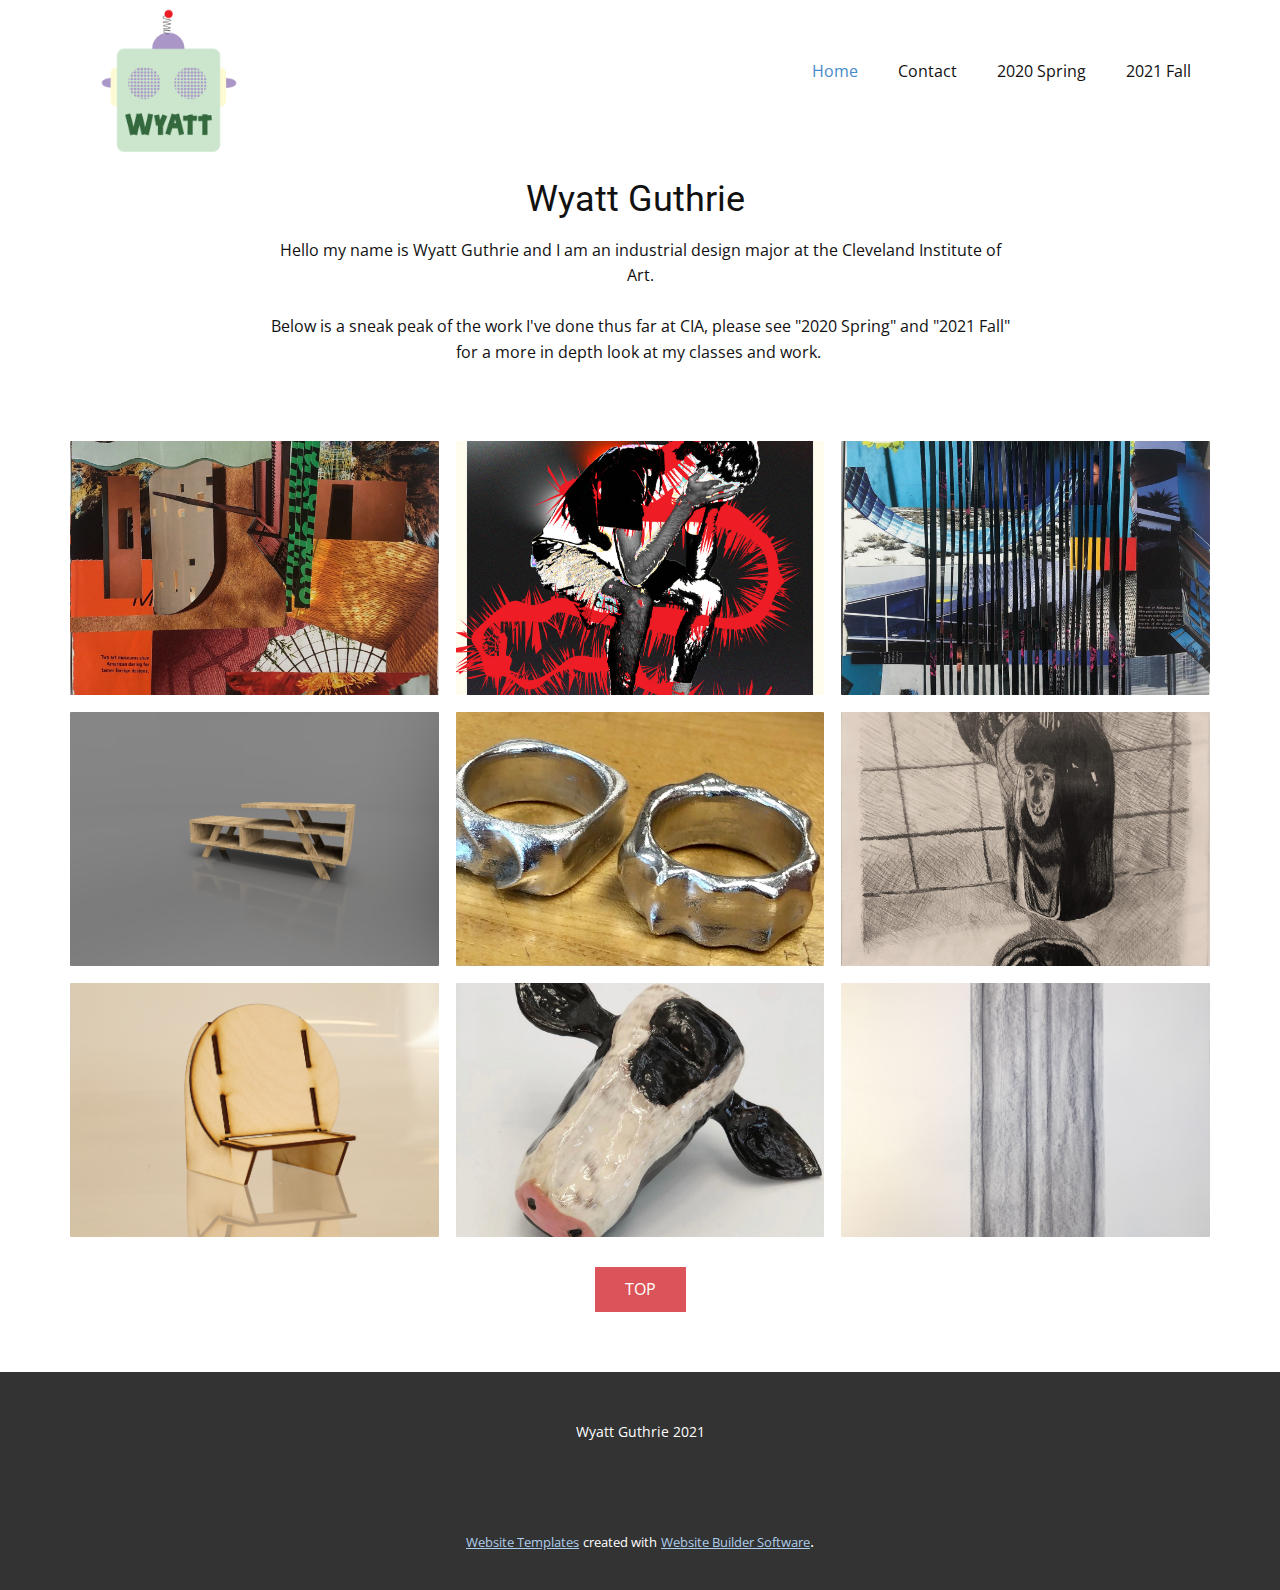
==== index.html @ 9c0a0029 "first commit" ====
<!DOCTYPE html>
<html style="font-size: 16px;">
  <head>
    <meta name="viewport" content="width=device-width, initial-scale=1.0">
    <meta charset="utf-8">
    <meta name="keywords" content="Wyatt Guthrie">
    <meta name="description" content="">
    <meta name="page_type" content="np-template-header-footer-from-plugin">
    <title>Home</title>
    <link rel="stylesheet" href="nicepage.css" media="screen">
<link rel="stylesheet" href="Home.css" media="screen">
    <script class="u-script" type="text/javascript" src="jquery.js" defer=""></script>
    <script class="u-script" type="text/javascript" src="nicepage.js" defer=""></script>
    <meta name="generator" content="Nicepage 3.12.1, nicepage.com">
    <link id="u-theme-google-font" rel="stylesheet" href="https://fonts.googleapis.com/css?family=Roboto:100,100i,300,300i,400,400i,500,500i,700,700i,900,900i|Open+Sans:300,300i,400,400i,600,600i,700,700i,800,800i">
    
    
    <script type="application/ld+json">{
		"@context": "http://schema.org",
		"@type": "Organization",
		"name": "",
		"url": "index.html",
		"logo": "images/5_Logo_.png"
}</script>
    <meta property="og:title" content="Home">
    <meta property="og:type" content="website">
    <meta name="theme-color" content="#478ac9">
    <link rel="canonical" href="index.html">
    <meta property="og:url" content="index.html">
  </head>
  <body data-home-page="Home.html" data-home-page-title="Home" class="u-body"><header class="u-align-left u-clearfix u-header u-header" id="sec-739e"><div class="u-clearfix u-sheet u-sheet-1">
        <a href="https://nicepage.com" class="u-image u-logo u-image-1" data-image-width="2000" data-image-height="2800">
          <img src="images/5_Logo_.png" class="u-logo-image u-logo-image-1" data-image-width="277.2563">
        </a>
        <nav class="u-menu u-menu-dropdown u-offcanvas u-menu-1">
          <div class="menu-collapse" style="font-size: 1rem; letter-spacing: 0px;">
            <a class="u-button-style u-custom-left-right-menu-spacing u-custom-padding-bottom u-custom-top-bottom-menu-spacing u-nav-link u-text-active-palette-1-base u-text-hover-palette-2-base" href="#">
              <svg><use xmlns:xlink="http://www.w3.org/1999/xlink" xlink:href="#menu-hamburger"></use></svg>
              <svg version="1.1" xmlns="http://www.w3.org/2000/svg" xmlns:xlink="http://www.w3.org/1999/xlink"><defs><symbol id="menu-hamburger" viewBox="0 0 16 16" style="width: 16px; height: 16px;"><rect y="1" width="16" height="2"></rect><rect y="7" width="16" height="2"></rect><rect y="13" width="16" height="2"></rect>
</symbol>
</defs></svg>
            </a>
          </div>
          <div class="u-custom-menu u-nav-container">
            <ul class="u-nav u-unstyled u-nav-1"><li class="u-nav-item"><a class="u-button-style u-nav-link u-text-active-palette-1-base u-text-hover-palette-2-base" href="Home.html" style="padding: 10px 20px;">Home</a>
</li><li class="u-nav-item"><a class="u-button-style u-nav-link u-text-active-palette-1-base u-text-hover-palette-2-base" href="Contact.html" style="padding: 10px 20px;">Contact</a>
</li><li class="u-nav-item"><a class="u-button-style u-nav-link u-text-active-palette-1-base u-text-hover-palette-2-base" href="2020-Spring.html" style="padding: 10px 20px;">2020 Spring</a>
</li><li class="u-nav-item"><a class="u-button-style u-nav-link u-text-active-palette-1-base u-text-hover-palette-2-base" href="2021-Fall.html" style="padding: 10px 20px;">2021 Fall</a>
</li></ul>
          </div>
          <div class="u-custom-menu u-nav-container-collapse">
            <div class="u-black u-container-style u-inner-container-layout u-opacity u-opacity-95 u-sidenav">
              <div class="u-sidenav-overflow">
                <div class="u-menu-close"></div>
                <ul class="u-align-center u-nav u-popupmenu-items u-unstyled u-nav-2"><li class="u-nav-item"><a class="u-button-style u-nav-link" href="Home.html" style="padding: 10px 20px;">Home</a>
</li><li class="u-nav-item"><a class="u-button-style u-nav-link" href="Contact.html" style="padding: 10px 20px;">Contact</a>
</li><li class="u-nav-item"><a class="u-button-style u-nav-link" href="2020-Spring.html" style="padding: 10px 20px;">2020 Spring</a>
</li><li class="u-nav-item"><a class="u-button-style u-nav-link" href="2021-Fall.html" style="padding: 10px 20px;">2021 Fall</a>
</li></ul>
              </div>
            </div>
            <div class="u-black u-menu-overlay u-opacity u-opacity-70"></div>
          </div>
        </nav>
      </div></header>
    <section class="u-align-center u-clearfix u-section-1" id="sec-0def">
      <div class="u-clearfix u-sheet u-sheet-1">
        <h2 class="u-text u-text-1">Wyatt Guthrie&nbsp;</h2>
        <p class="u-text u-text-2">Hello my name is Wyatt Guthrie and I am an industrial design major at the Cleveland Institute of Art.<br>
          <br>Below is a sneak peak of the work I've done thus far at CIA, please see "2020 Spring" and "2021 Fall" for a more in depth look at my classes and work.&nbsp;
        </p>
        <div class="u-expanded-width u-gallery u-layout-grid u-lightbox u-show-text-on-hover u-gallery-1">
          <div class="u-gallery-inner u-gallery-inner-1">
            <div class="u-effect-fade u-effect-hover-liftUp u-gallery-item u-radius-1 u-shape-round">
              <div class="u-back-slide u-back-slide-1" data-image-width="1326" data-image-height="1600">
                <img src="images/2020-09-02GuthrieJames2DdesignProj2_Page_3.jpg" alt="" data-image-width="2000" data-image-height="1333" class="u-back-image u-expanded">
              </div>
              <div class="u-over-slide u-shading u-over-slide-1">
                <h3 class="u-gallery-heading"></h3>
                <p class="u-gallery-text"></p>
              </div>
            </div>
            <div class="u-effect-fade u-effect-hover-liftUp u-gallery-item u-radius-1 u-shape-round">
              <div class="u-back-slide" data-image-width="3600" data-image-height="5040">
                <img class="u-back-image u-expanded" src="images/6_COPYGuthrie11.42020Digital1Project62.png">
              </div>
              <div class="u-over-slide u-shading u-over-slide-2">
                <h3 class="u-gallery-heading"></h3>
                <p class="u-gallery-text"></p>
              </div>
            </div>
            <div class="u-effect-fade u-effect-hover-liftUp u-gallery-item u-radius-1 u-shape-round">
              <div class="u-back-slide" data-image-width="1313" data-image-height="1600">
                <img class="u-back-image u-expanded" src="images/2020-09-02GuthrieJames2DdesignProj2_Page_2.jpg">
              </div>
              <div class="u-over-slide u-shading u-over-slide-3">
                <h3 class="u-gallery-heading"></h3>
                <p class="u-gallery-text"></p>
              </div>
            </div>
            <div class="u-effect-fade u-effect-hover-liftUp u-gallery-item u-radius-1 u-shape-round">
              <div class="u-back-slide" data-image-width="2048" data-image-height="1536">
                <img class="u-back-image u-expanded" src="images/restart_20210315_Guthrie_Wyatt_CNC_Furniture_2021-Apr-14_11-12-35PM-000_CustomizedView29751793558.png">
              </div>
              <div class="u-over-slide u-shading u-over-slide-4">
                <h3 class="u-gallery-heading"></h3>
                <p class="u-gallery-text"></p>
              </div>
            </div>
            <div class="u-effect-fade u-effect-hover-liftUp u-gallery-item u-radius-1 u-shape-round">
              <div class="u-back-slide" data-image-width="994" data-image-height="433">
                <img class="u-back-image u-expanded" src="images/IMG-0435.jpg">
              </div>
              <div class="u-over-slide u-shading u-over-slide-5">
                <h3 class="u-gallery-heading"></h3>
                <p class="u-gallery-text"></p>
              </div>
            </div>
            <div class="u-effect-fade u-effect-hover-liftUp u-gallery-item u-radius-1 u-shape-round">
              <div class="u-back-slide" data-image-width="1205" data-image-height="1600">
                <img class="u-back-image u-expanded" src="images/2021-04-1817-53_Page_3.jpg">
              </div>
              <div class="u-over-slide u-shading u-over-slide-6">
                <h3 class="u-gallery-heading"></h3>
                <p class="u-gallery-text"></p>
              </div>
            </div>
            <div class="u-effect-fade u-effect-hover-liftUp u-gallery-item u-radius-1 u-shape-round u-gallery-item-7" data-image-width="1280" data-image-height="720">
              <div class="u-back-slide" data-image-width="1600" data-image-height="1067">
                <img class="u-back-image u-expanded u-back-image-7" src="images/IMG_9822.png">
              </div>
              <div class="u-over-slide u-shading u-over-slide-7">
                <h3 class="u-gallery-heading" style="background-image: none;"></h3>
                <p class="u-gallery-text" style="background-image: none;"></p>
              </div>
            </div>
            <div class="u-effect-fade u-effect-hover-liftUp u-gallery-item u-radius-1 u-shape-round u-gallery-item-8" data-image-width="1280" data-image-height="777">
              <div class="u-back-slide" data-image-width="1125" data-image-height="1125">
                <img class="u-back-image u-expanded u-back-image-8" src="images/IMG-0429.jpg">
              </div>
              <div class="u-over-slide u-shading u-over-slide-8">
                <h3 class="u-gallery-heading" style="background-image: none;"></h3>
                <p class="u-gallery-text" style="background-image: none;"></p>
              </div>
            </div>
            <div class="u-effect-fade u-effect-hover-liftUp u-gallery-item u-radius-1 u-shape-round u-gallery-item-9" data-image-width="2000" data-image-height="1333">
              <div class="u-back-slide" data-image-width="769" data-image-height="1600">
                <img class="u-back-image u-expanded" src="images/GuthrieObsevationalDrawingPortfolio_Page_41.jpg">
              </div>
              <div class="u-over-slide u-shading u-over-slide-9">
                <h3 class="u-gallery-heading" style="background-image: none;"></h3>
                <p class="u-gallery-text" style="background-image: none;"></p>
              </div>
            </div>
          </div>
        </div>
        <a href="" class="u-btn u-button-style u-hover-palette-2-dark-1 u-palette-2-base u-btn-1">TOP</a>
      </div>
    </section>
    
    
    <footer class="u-align-center u-clearfix u-footer u-grey-80 u-footer" id="sec-3992"><div class="u-clearfix u-sheet u-sheet-1">
        <p class="u-small-text u-text u-text-variant u-text-1">Wyatt Guthrie 2021</p>
      </div></footer>
    <section class="u-backlink u-clearfix u-grey-80">
      <a class="u-link" href="https://nicepage.com/website-templates" target="_blank">
        <span>Website Templates</span>
      </a>
      <p class="u-text">
        <span>created with</span>
      </p>
      <a class="u-link" href="https://nicepage.com/" target="_blank">
        <span>Website Builder Software</span>
      </a>. 
    </section>
  </body>
</html>
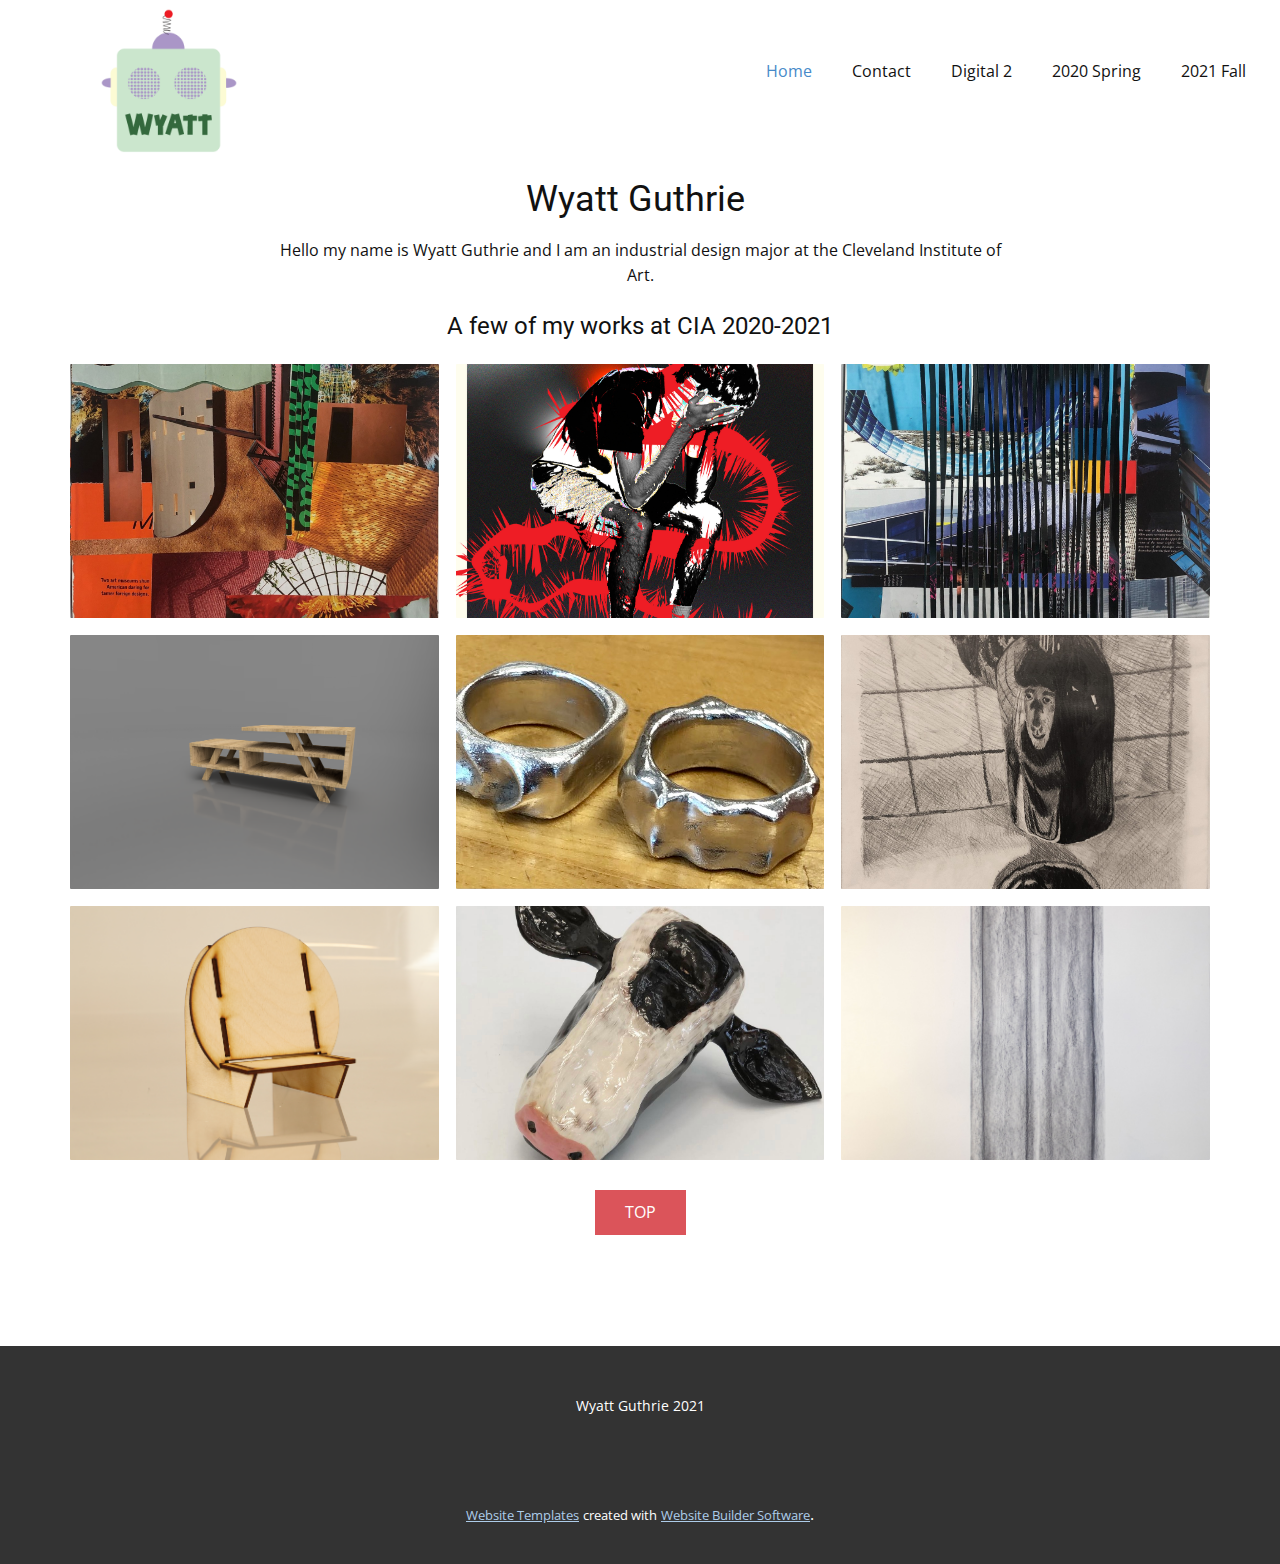
==== commit 5a644474: "Commit2" ====
--- a/index.html
+++ b/index.html
@@ -11,7 +11,7 @@
 <link rel="stylesheet" href="Home.css" media="screen">
     <script class="u-script" type="text/javascript" src="jquery.js" defer=""></script>
     <script class="u-script" type="text/javascript" src="nicepage.js" defer=""></script>
-    <meta name="generator" content="Nicepage 3.12.1, nicepage.com">
+    <meta name="generator" content="Nicepage 3.13.1, nicepage.com">
     <link id="u-theme-google-font" rel="stylesheet" href="https://fonts.googleapis.com/css?family=Roboto:100,100i,300,300i,400,400i,500,500i,700,700i,900,900i|Open+Sans:300,300i,400,400i,600,600i,700,700i,800,800i">
     
     
@@ -44,6 +44,7 @@
           <div class="u-custom-menu u-nav-container">
             <ul class="u-nav u-unstyled u-nav-1"><li class="u-nav-item"><a class="u-button-style u-nav-link u-text-active-palette-1-base u-text-hover-palette-2-base" href="Home.html" style="padding: 10px 20px;">Home</a>
 </li><li class="u-nav-item"><a class="u-button-style u-nav-link u-text-active-palette-1-base u-text-hover-palette-2-base" href="Contact.html" style="padding: 10px 20px;">Contact</a>
+</li><li class="u-nav-item"><a class="u-button-style u-nav-link u-text-active-palette-1-base u-text-hover-palette-2-base" href="Digital-2-.html" style="padding: 10px 20px;">Digital 2</a>
 </li><li class="u-nav-item"><a class="u-button-style u-nav-link u-text-active-palette-1-base u-text-hover-palette-2-base" href="2020-Spring.html" style="padding: 10px 20px;">2020 Spring</a>
 </li><li class="u-nav-item"><a class="u-button-style u-nav-link u-text-active-palette-1-base u-text-hover-palette-2-base" href="2021-Fall.html" style="padding: 10px 20px;">2021 Fall</a>
 </li></ul>
@@ -54,6 +55,7 @@
                 <div class="u-menu-close"></div>
                 <ul class="u-align-center u-nav u-popupmenu-items u-unstyled u-nav-2"><li class="u-nav-item"><a class="u-button-style u-nav-link" href="Home.html" style="padding: 10px 20px;">Home</a>
 </li><li class="u-nav-item"><a class="u-button-style u-nav-link" href="Contact.html" style="padding: 10px 20px;">Contact</a>
+</li><li class="u-nav-item"><a class="u-button-style u-nav-link" href="Digital-2-.html" style="padding: 10px 20px;">Digital 2</a>
 </li><li class="u-nav-item"><a class="u-button-style u-nav-link" href="2020-Spring.html" style="padding: 10px 20px;">2020 Spring</a>
 </li><li class="u-nav-item"><a class="u-button-style u-nav-link" href="2021-Fall.html" style="padding: 10px 20px;">2021 Fall</a>
 </li></ul>
@@ -67,8 +69,8 @@
       <div class="u-clearfix u-sheet u-sheet-1">
         <h2 class="u-text u-text-1">Wyatt Guthrie&nbsp;</h2>
         <p class="u-text u-text-2">Hello my name is Wyatt Guthrie and I am an industrial design major at the Cleveland Institute of Art.<br>
-          <br>Below is a sneak peak of the work I've done thus far at CIA, please see "2020 Spring" and "2021 Fall" for a more in depth look at my classes and work.&nbsp;
         </p>
+        <h4 class="u-text u-text-3">A few of my works at CIA 2020-2021</h4>
         <div class="u-expanded-width u-gallery u-layout-grid u-lightbox u-show-text-on-hover u-gallery-1">
           <div class="u-gallery-inner u-gallery-inner-1">
             <div class="u-effect-fade u-effect-hover-liftUp u-gallery-item u-radius-1 u-shape-round">
--- a/nicepage.css
+++ b/nicepage.css
@@ -8264,6 +8264,9 @@
     display: none !important;
   }
 }
+.u-invisible {
+  visibility: hidden;
+}
 .u-border-none {
   border-width: 0 !important;
 }
@@ -33677,7 +33680,7 @@
 }
 
 .u-header .u-menu-1 {
-  margin: -168px auto 60px 722px;
+  margin: -168px -56px 60px auto;
 }
 
 .u-header .u-nav-1 {
@@ -33697,28 +33700,16 @@
   .u-header .u-menu-1 {
     width: auto;
     margin-top: -168px;
-    margin-left: 722px;
-  }
-}
-@media (max-width: 991px) {
-  .u-header .u-menu-1 {
-    margin-left: 553px;
-  }
-}
+    margin-right: -56px;
+  }
+}
+
 @media (max-width: 767px) {
   .u-header .u-image-1 {
     width: auto;
   }
-
-  .u-header .u-menu-1 {
-    margin-left: 415px;
-  }
-}
-@media (max-width: 575px) {
-  .u-header .u-menu-1 {
-    margin-left: 261px;
-  }
-}
+}
+
 .u-footer {
   background-image: none;
 }
--- a/Home.css
+++ b/Home.css
@@ -11,11 +11,16 @@
   margin: 18px auto 0;
 }
 
+.u-section-1 .u-text-3 {
+  width: 750px;
+  margin: 23px auto 0;
+}
+
 .u-section-1 .u-gallery-1 {
   height: 796px;
   grid-template-columns: auto auto auto;
   grid-gap: 17px 17px;
-  margin: 75px auto 0;
+  margin: 23px auto 0;
 }
 
 .u-section-1 .u-gallery-inner-1 {
@@ -127,6 +132,10 @@
     width: 720px;
   }
 
+  .u-section-1 .u-text-3 {
+    width: 720px;
+  }
+
   .u-section-1 .u-gallery-1 {
     height: 1256px;
     grid-template-columns: repeat(2, auto);
@@ -145,6 +154,10 @@
   }
 
   .u-section-1 .u-text-2 {
+    width: 540px;
+  }
+
+  .u-section-1 .u-text-3 {
     width: 540px;
   }
 
@@ -169,6 +182,10 @@
     width: 340px;
   }
 
+  .u-section-1 .u-text-3 {
+    width: 340px;
+  }
+
   .u-section-1 .u-gallery-1 {
     height: 2135px;
     margin-right: initial;
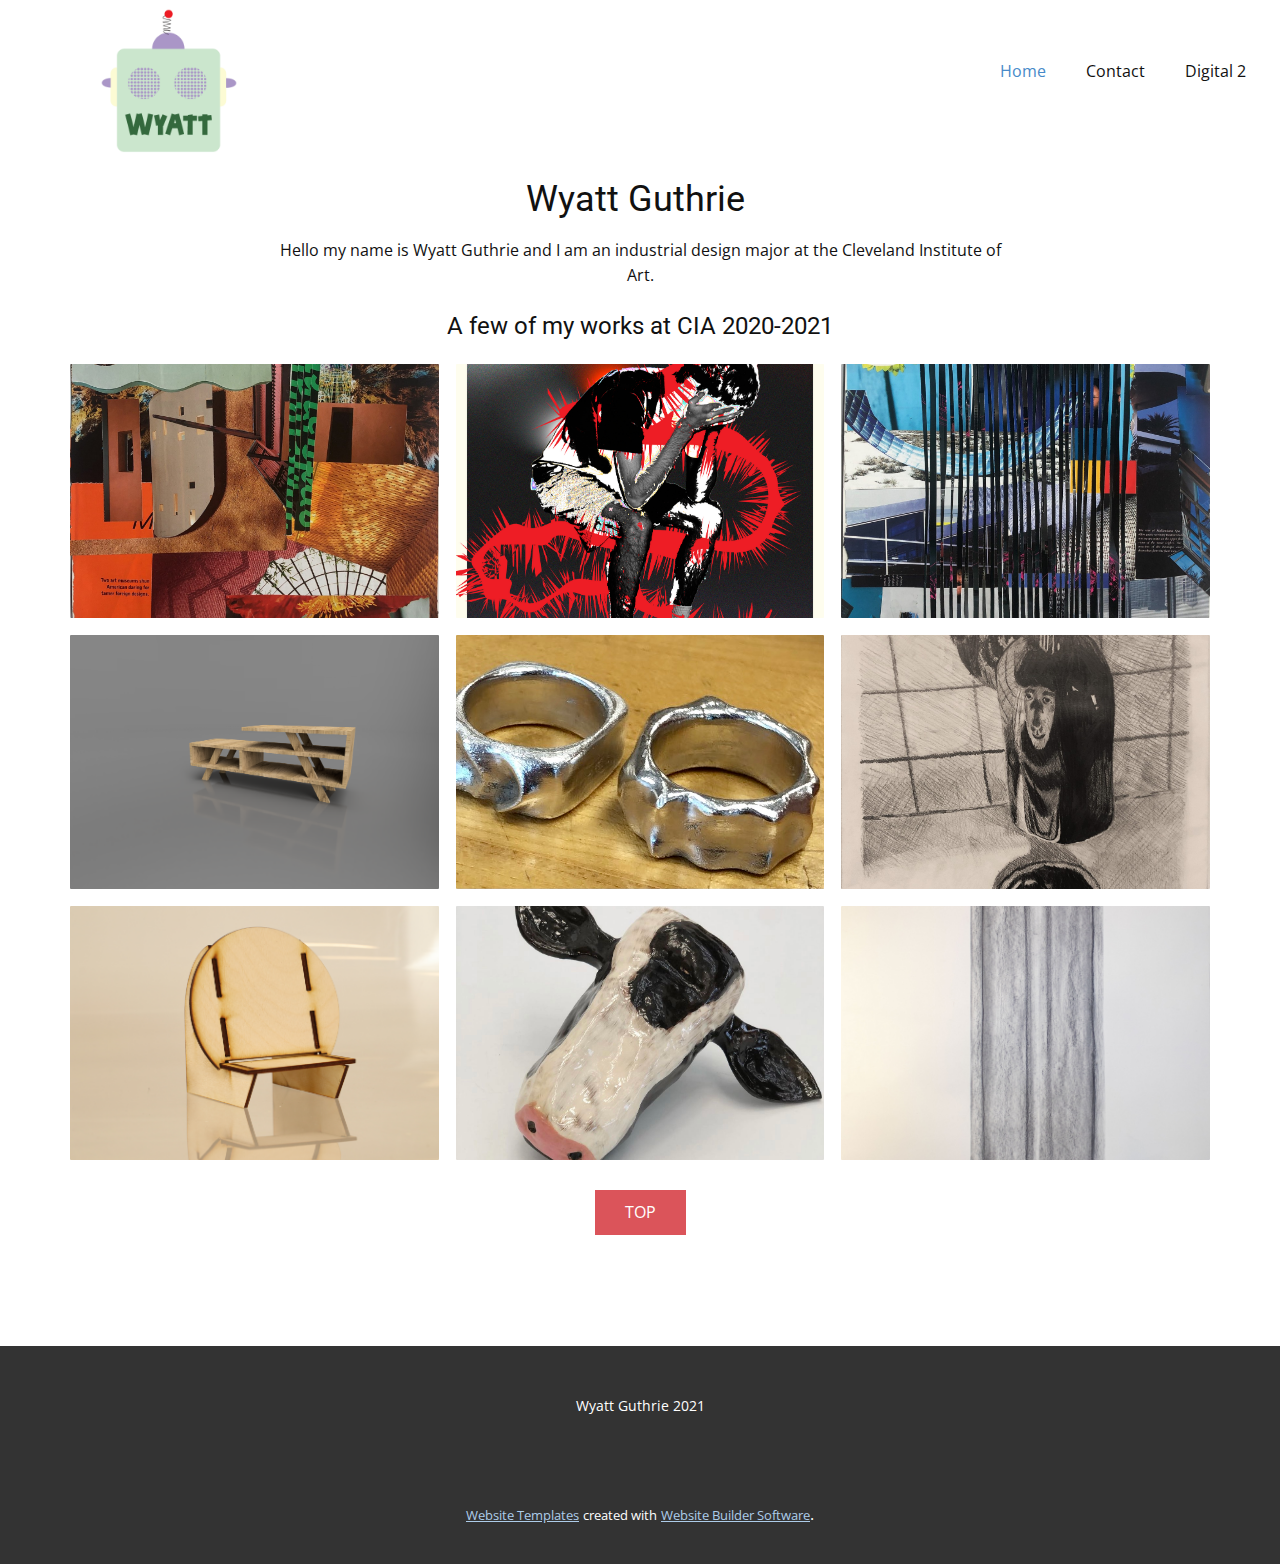
==== commit c4cd5910: "Commit5 added Digital II" ====
--- a/index.html
+++ b/index.html
@@ -44,9 +44,7 @@
           <div class="u-custom-menu u-nav-container">
             <ul class="u-nav u-unstyled u-nav-1"><li class="u-nav-item"><a class="u-button-style u-nav-link u-text-active-palette-1-base u-text-hover-palette-2-base" href="Home.html" style="padding: 10px 20px;">Home</a>
 </li><li class="u-nav-item"><a class="u-button-style u-nav-link u-text-active-palette-1-base u-text-hover-palette-2-base" href="Contact.html" style="padding: 10px 20px;">Contact</a>
-</li><li class="u-nav-item"><a class="u-button-style u-nav-link u-text-active-palette-1-base u-text-hover-palette-2-base" href="Digital-2-.html" style="padding: 10px 20px;">Digital 2</a>
-</li><li class="u-nav-item"><a class="u-button-style u-nav-link u-text-active-palette-1-base u-text-hover-palette-2-base" href="2020-Spring.html" style="padding: 10px 20px;">2020 Spring</a>
-</li><li class="u-nav-item"><a class="u-button-style u-nav-link u-text-active-palette-1-base u-text-hover-palette-2-base" href="2021-Fall.html" style="padding: 10px 20px;">2021 Fall</a>
+</li><li class="u-nav-item"><a class="u-button-style u-nav-link u-text-active-palette-1-base u-text-hover-palette-2-base" href="Digital-2.html" style="padding: 10px 20px;">Digital 2</a>
 </li></ul>
           </div>
           <div class="u-custom-menu u-nav-container-collapse">
@@ -55,9 +53,7 @@
                 <div class="u-menu-close"></div>
                 <ul class="u-align-center u-nav u-popupmenu-items u-unstyled u-nav-2"><li class="u-nav-item"><a class="u-button-style u-nav-link" href="Home.html" style="padding: 10px 20px;">Home</a>
 </li><li class="u-nav-item"><a class="u-button-style u-nav-link" href="Contact.html" style="padding: 10px 20px;">Contact</a>
-</li><li class="u-nav-item"><a class="u-button-style u-nav-link" href="Digital-2-.html" style="padding: 10px 20px;">Digital 2</a>
-</li><li class="u-nav-item"><a class="u-button-style u-nav-link" href="2020-Spring.html" style="padding: 10px 20px;">2020 Spring</a>
-</li><li class="u-nav-item"><a class="u-button-style u-nav-link" href="2021-Fall.html" style="padding: 10px 20px;">2021 Fall</a>
+</li><li class="u-nav-item"><a class="u-button-style u-nav-link" href="Digital-2.html" style="padding: 10px 20px;">Digital 2</a>
 </li></ul>
               </div>
             </div>
